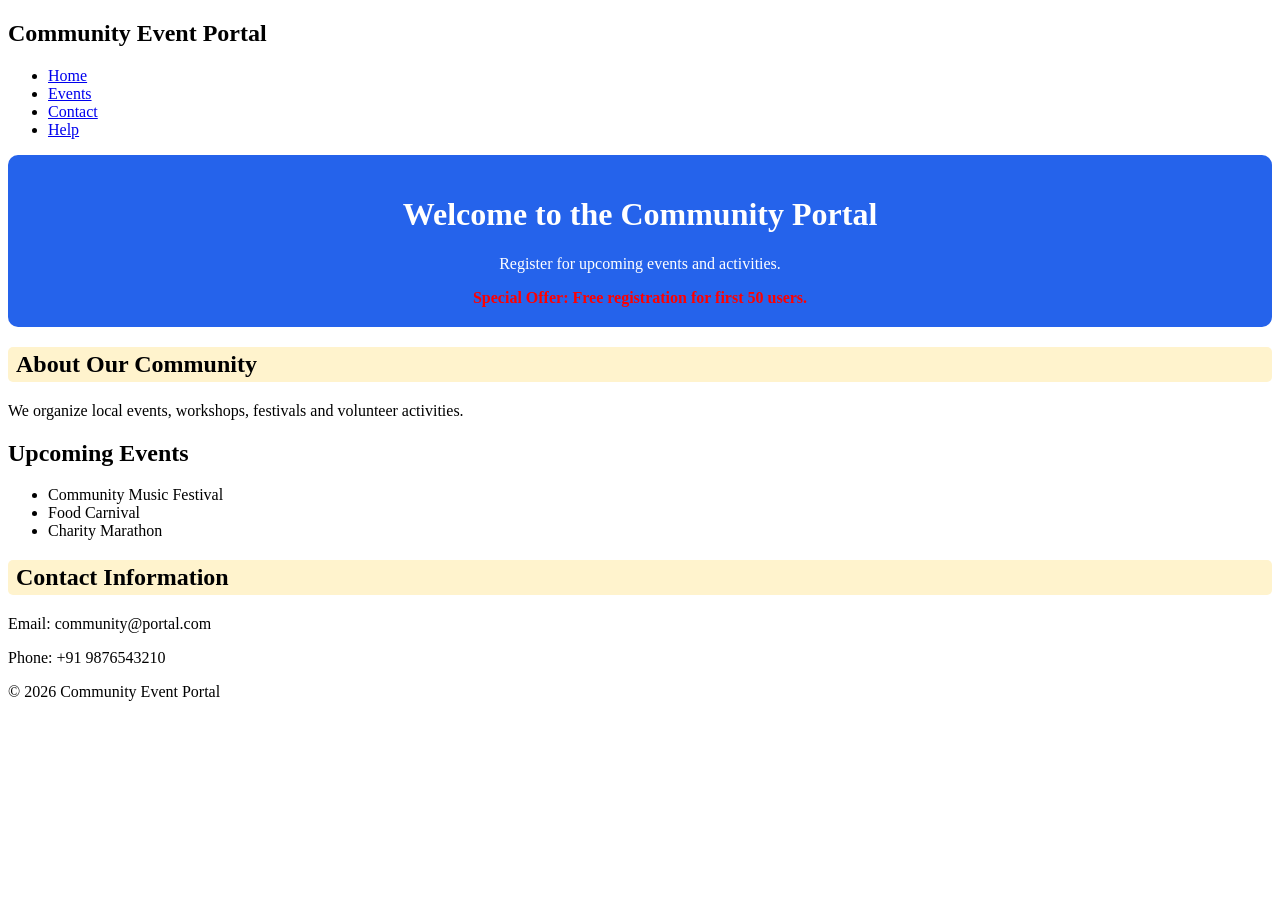
==== Module-01-HTML5/Community-Event-Portal/index.html @ 4c1cb388 "Completed HTML5 Exercises 1 2 3" ====
<!DOCTYPE html>
<html lang="en">
<head>
    <meta charset="UTF-8">
    <meta name="viewport" content="width=device-width, initial-scale=1.0">
    <title>Community Event Portal</title>

    <link rel="stylesheet" href="styles.css">

    <style>
        #welcomeBanner{
            background:#2563eb;
            color:white;
            padding:20px;
            text-align:center;
            border-radius:10px;
            margin-bottom:20px;
        }

        .highlight{
            background:#fff3cd;
            padding:4px 8px;
            border-radius:5px;
        }
    </style>
</head>
<body>

    <!-- Navigation -->

    <nav>
        <h2>Community Event Portal</h2>

        <ul>
            <li><a href="#home">Home</a></li>
            <li><a href="#events">Events</a></li>
            <li><a href="#contact">Contact</a></li>
            <li>
                <a href="help.html" target="_blank">
                    Help
                </a>
            </li>
        </ul>
    </nav>

    <!-- Main -->

    <main>

        <div id="welcomeBanner">
            <h1>Welcome to the Community Portal</h1>

            <p>
                Register for upcoming events and activities.
            </p>

            <span style="color:red;font-weight:bold;">
                Special Offer: Free registration for first 50 users.
            </span>
        </div>

        <section id="home">
            <h2 class="highlight">About Our Community</h2>

            <p>
                We organize local events, workshops,
                festivals and volunteer activities.
            </p>
        </section>

        <section id="events">
            <h2>Upcoming Events</h2>

            <ul>
                <li>Community Music Festival</li>
                <li>Food Carnival</li>
                <li>Charity Marathon</li>
            </ul>
        </section>

        <section id="contact">
            <h2 class="highlight">Contact Information</h2>

            <p>Email: community@portal.com</p>
            <p>Phone: +91 9876543210</p>
        </section>

    </main>

    <!-- Footer -->

    <footer>
        <p>© 2026 Community Event Portal</p>
    </footer>

    <script src="script.js"></script>

</body>
</html>
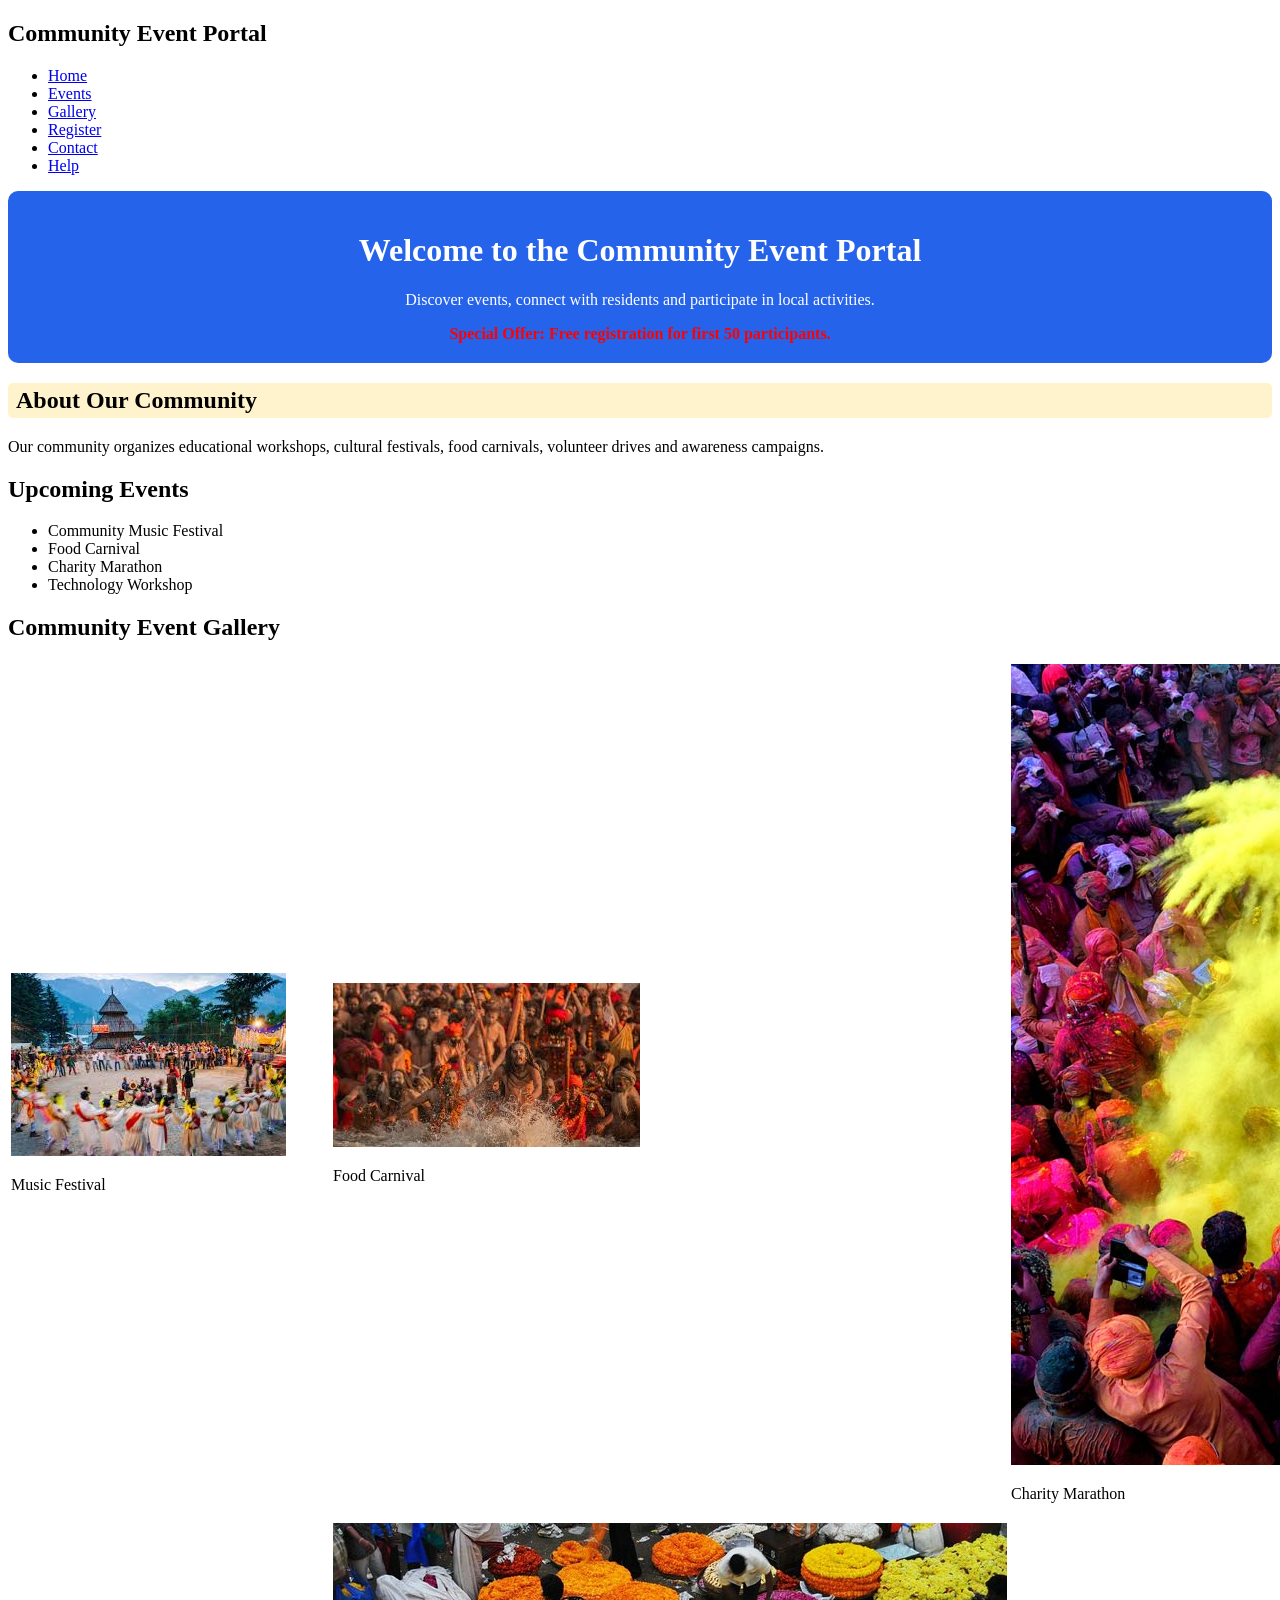
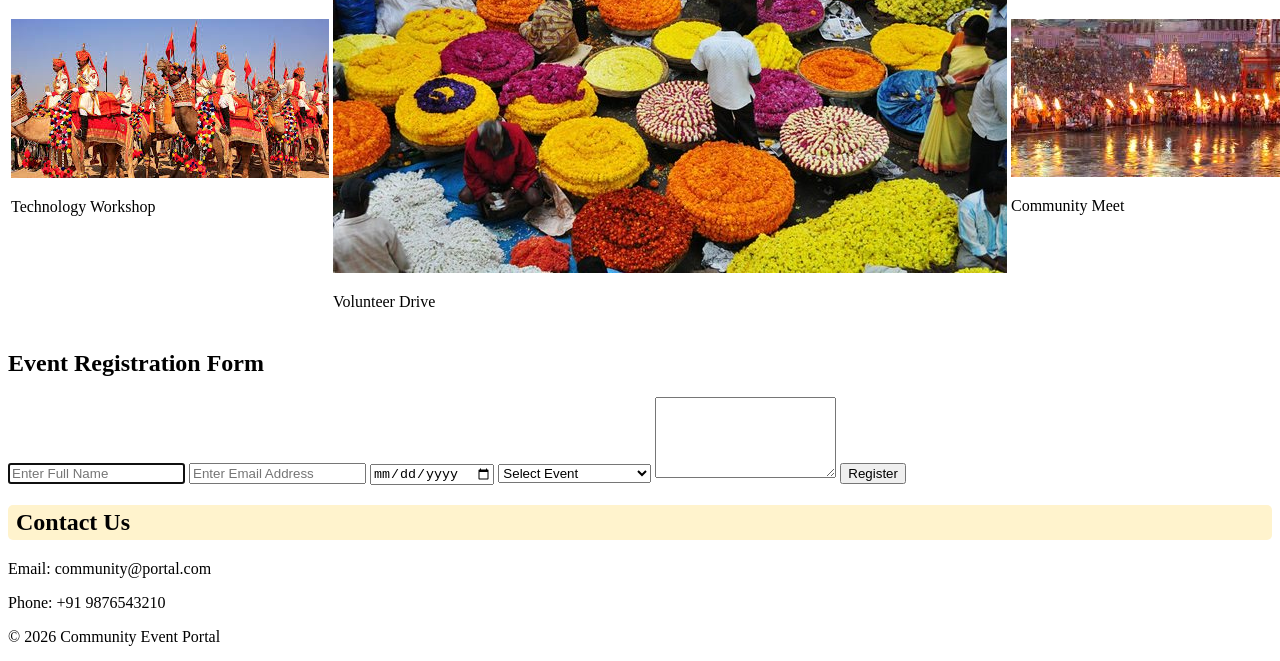
==== commit 7f9b67cf: "Completed HTML5 Exercises 4 and 5" ====
--- a/Module-01-HTML5/Community-Event-Portal/index.html
+++ b/Module-01-HTML5/Community-Event-Portal/index.html
@@ -1,5 +1,6 @@
 <!DOCTYPE html>
 <html lang="en">
+
 <head>
     <meta charset="UTF-8">
     <meta name="viewport" content="width=device-width, initial-scale=1.0">
@@ -8,22 +9,23 @@
     <link rel="stylesheet" href="styles.css">
 
     <style>
-        #welcomeBanner{
-            background:#2563eb;
-            color:white;
-            padding:20px;
-            text-align:center;
-            border-radius:10px;
-            margin-bottom:20px;
+        #welcomeBanner {
+            background: #2563eb;
+            color: white;
+            padding: 20px;
+            text-align: center;
+            border-radius: 10px;
+            margin-bottom: 20px;
         }
 
-        .highlight{
-            background:#fff3cd;
-            padding:4px 8px;
-            border-radius:5px;
+        .highlight {
+            background: #fff3cd;
+            padding: 4px 8px;
+            border-radius: 5px;
         }
     </style>
 </head>
+
 <body>
 
     <!-- Navigation -->
@@ -34,12 +36,10 @@
         <ul>
             <li><a href="#home">Home</a></li>
             <li><a href="#events">Events</a></li>
+            <li><a href="#gallery">Gallery</a></li>
+            <li><a href="#registration">Register</a></li>
             <li><a href="#contact">Contact</a></li>
-            <li>
-                <a href="help.html" target="_blank">
-                    Help
-                </a>
-            </li>
+            <li><a href="help.html" target="_blank">Help</a></li>
         </ul>
     </nav>
 
@@ -48,14 +48,14 @@
     <main>
 
         <div id="welcomeBanner">
-            <h1>Welcome to the Community Portal</h1>
+            <h1>Welcome to the Community Event Portal</h1>
 
             <p>
-                Register for upcoming events and activities.
+                Discover events, connect with residents and participate in local activities.
             </p>
 
             <span style="color:red;font-weight:bold;">
-                Special Offer: Free registration for first 50 users.
+                Special Offer: Free registration for first 50 participants.
             </span>
         </div>
 
@@ -63,26 +63,156 @@
             <h2 class="highlight">About Our Community</h2>
 
             <p>
-                We organize local events, workshops,
-                festivals and volunteer activities.
+                Our community organizes educational workshops, cultural festivals,
+                food carnivals, volunteer drives and awareness campaigns.
             </p>
         </section>
 
         <section id="events">
+
             <h2>Upcoming Events</h2>
 
             <ul>
                 <li>Community Music Festival</li>
                 <li>Food Carnival</li>
                 <li>Charity Marathon</li>
+                <li>Technology Workshop</li>
             </ul>
+
+        </section>
+
+        <section id="gallery">
+
+            <h2>Community Event Gallery</h2>
+
+            <table class="gallery-table">
+
+                <tr>
+
+                    <td>
+                        <img src="images/image1.jpg"
+                            alt="Music Festival"
+                            title="Music Festival"
+                            class="event-image">
+
+                        <p>Music Festival</p>
+                    </td>
+
+                    <td>
+                        <img src="images/image2.jpg"
+                            alt="Food Carnival"
+                            title="Food Carnival"
+                            class="event-image">
+
+                        <p>Food Carnival</p>
+                    </td>
+
+                    <td>
+                        <img src="images/image3.jpg"
+                            alt="Charity Marathon"
+                            title="Charity Marathon"
+                            class="event-image">
+
+                        <p>Charity Marathon</p>
+                    </td>
+
+                </tr>
+
+                <tr>
+
+                    <td>
+                        <img src="images/image4.jpg"
+                            alt="Workshop"
+                            title="Workshop"
+                            class="event-image">
+
+                        <p>Technology Workshop</p>
+                    </td>
+
+                    <td>
+                        <img src="images/image5.jpg"
+                            alt="Volunteer Drive"
+                            title="Volunteer Drive"
+                            class="event-image">
+
+                        <p>Volunteer Drive</p>
+                    </td>
+
+                    <td>
+                        <img src="images/image6.jpg"
+                            alt="Community Meet"
+                            title="Community Meet"
+                            class="event-image">
+
+                        <p>Community Meet</p>
+                    </td>
+
+                </tr>
+
+            </table>
+
+        </section>
+
+        <section id="registration">
+
+            <h2>Event Registration Form</h2>
+
+            <form id="eventForm">
+
+                <input
+                    type="text"
+                    id="name"
+                    placeholder="Enter Full Name"
+                    required
+                    autofocus>
+
+                <input
+                    type="email"
+                    id="email"
+                    placeholder="Enter Email Address"
+                    required>
+
+                <input
+                    type="date"
+                    id="date"
+                    required>
+
+                <select id="eventType" required>
+
+                    <option value="">
+                        Select Event
+                    </option>
+
+                    <option>Music Festival</option>
+                    <option>Food Carnival</option>
+                    <option>Charity Marathon</option>
+                    <option>Technology Workshop</option>
+
+                </select>
+
+                <textarea
+                    id="message"
+                    rows="5"
+                    placeholder="Enter Additional Message">
+                </textarea>
+
+                <button type="submit">
+                    Register
+                </button>
+
+                <output id="confirmation"></output>
+
+            </form>
+
         </section>
 
         <section id="contact">
-            <h2 class="highlight">Contact Information</h2>
+
+            <h2 class="highlight">Contact Us</h2>
 
             <p>Email: community@portal.com</p>
             <p>Phone: +91 9876543210</p>
+
         </section>
 
     </main>
@@ -96,4 +226,5 @@
     <script src="script.js"></script>
 
 </body>
+
 </html>
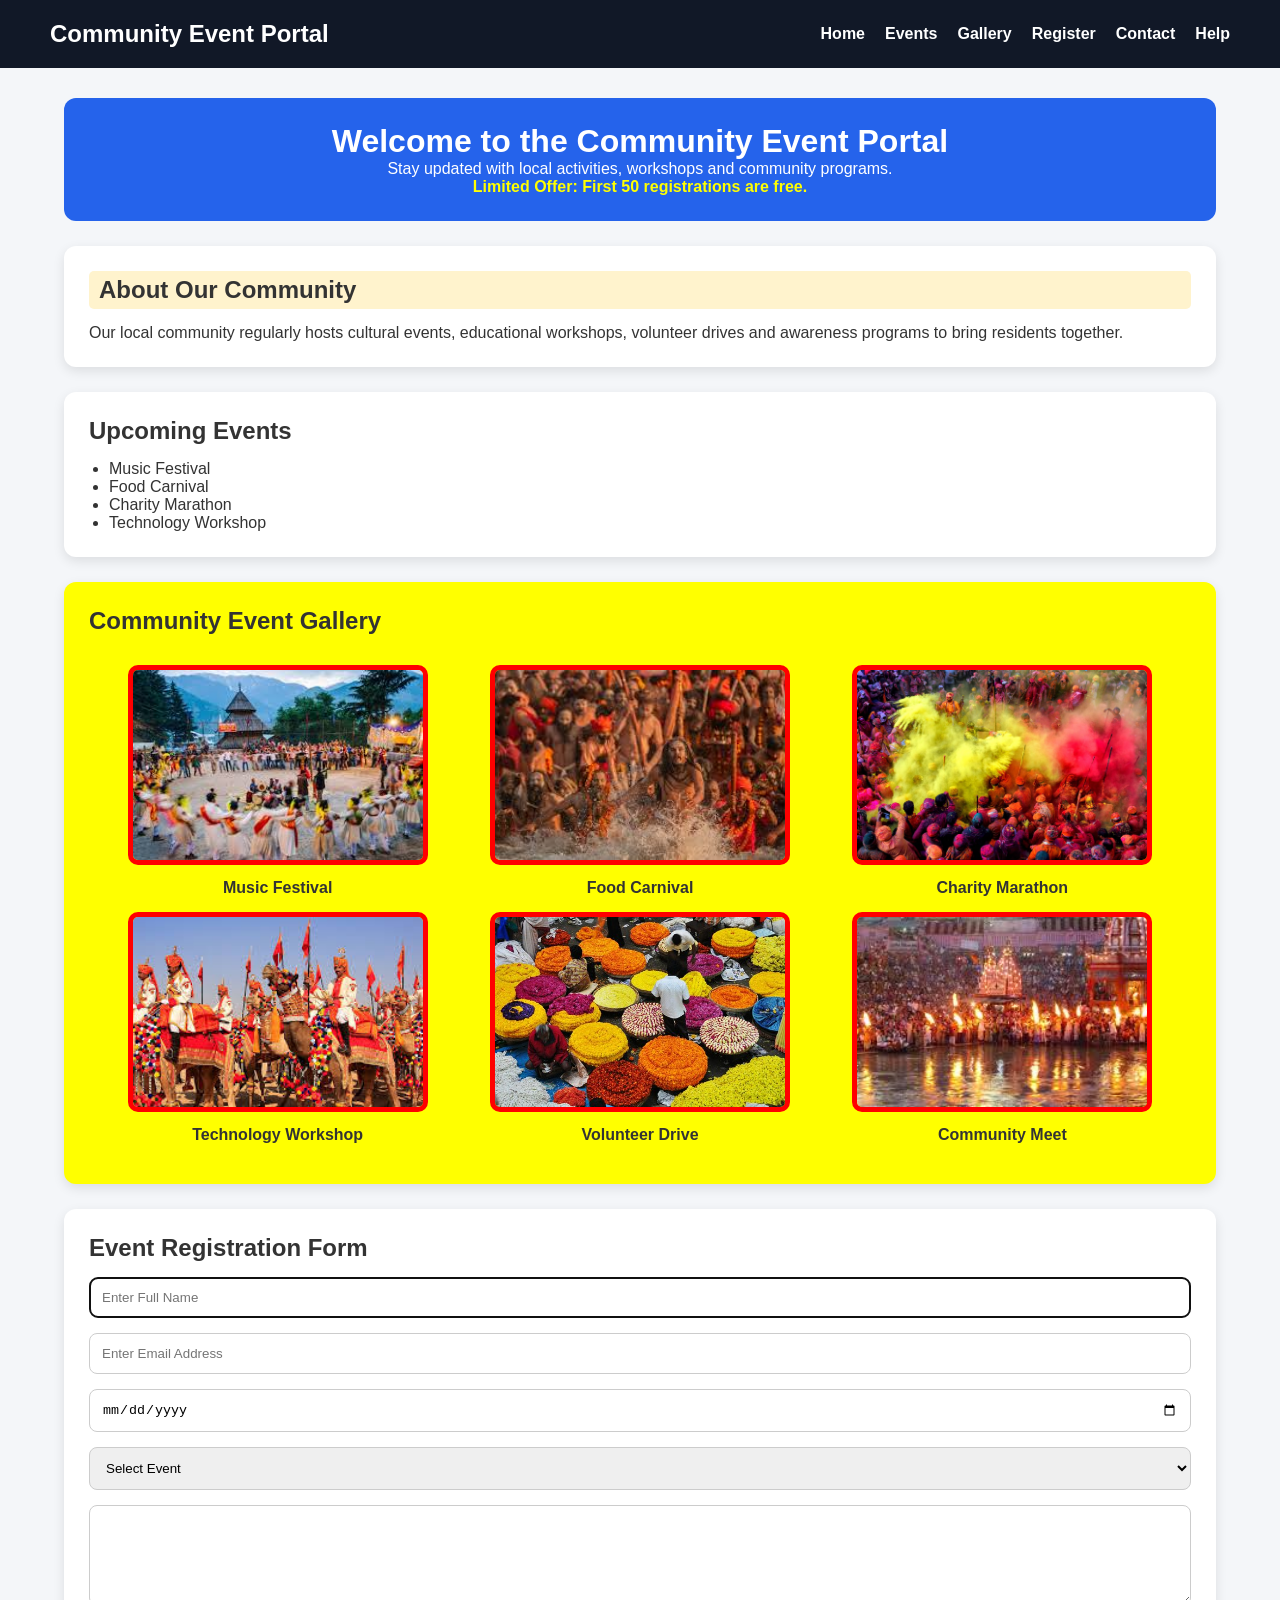
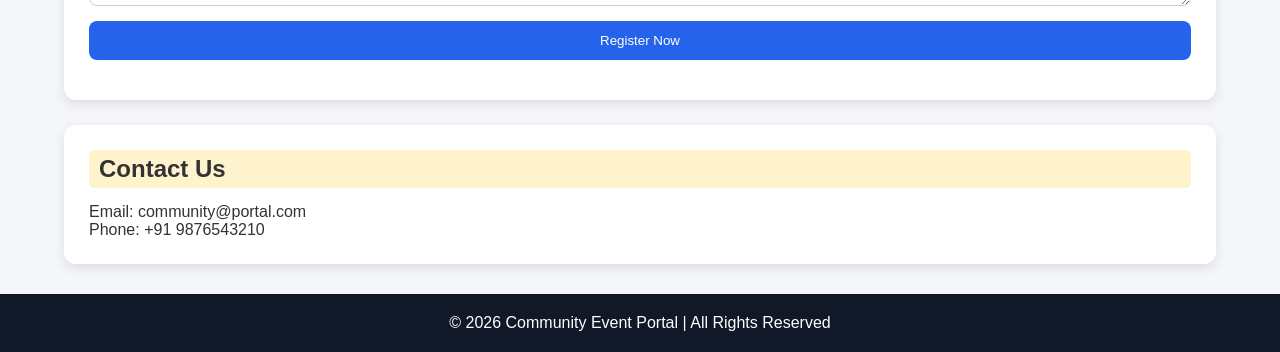
==== commit 91a113bb: "Complete HTML5 Community Event Portal with gallery improvements" ====
--- a/Module-01-HTML5/Community-Event-Portal/index.html
+++ b/Module-01-HTML5/Community-Event-Portal/index.html
@@ -6,21 +6,21 @@
     <meta name="viewport" content="width=device-width, initial-scale=1.0">
     <title>Community Event Portal</title>
 
-    <link rel="stylesheet" href="styles.css">
+    <link rel="stylesheet" href="style.css">
 
     <style>
         #welcomeBanner {
-            background: #2563eb;
+            background-color: #2563eb;
             color: white;
-            padding: 20px;
+            padding: 25px;
             text-align: center;
-            border-radius: 10px;
-            margin-bottom: 20px;
+            border-radius: 12px;
+            margin-bottom: 25px;
         }
 
         .highlight {
-            background: #fff3cd;
-            padding: 4px 8px;
+            background-color: #fff3cd;
+            padding: 5px 10px;
             border-radius: 5px;
         }
     </style>
@@ -31,7 +31,9 @@
     <!-- Navigation -->
 
     <nav>
-        <h2>Community Event Portal</h2>
+        <div class="logo">
+            <h2>Community Event Portal</h2>
+        </div>
 
         <ul>
             <li><a href="#home">Home</a></li>
@@ -51,11 +53,11 @@
             <h1>Welcome to the Community Event Portal</h1>
 
             <p>
-                Discover events, connect with residents and participate in local activities.
+                Stay updated with local activities, workshops and community programs.
             </p>
 
-            <span style="color:red;font-weight:bold;">
-                Special Offer: Free registration for first 50 participants.
+            <span style="color: yellow; font-weight: bold;">
+                Limited Offer: First 50 registrations are free.
             </span>
         </div>
 
@@ -63,8 +65,8 @@
             <h2 class="highlight">About Our Community</h2>
 
             <p>
-                Our community organizes educational workshops, cultural festivals,
-                food carnivals, volunteer drives and awareness campaigns.
+                Our local community regularly hosts cultural events, educational workshops,
+                volunteer drives and awareness programs to bring residents together.
             </p>
         </section>
 
@@ -72,8 +74,8 @@
 
             <h2>Upcoming Events</h2>
 
-            <ul>
-                <li>Community Music Festival</li>
+            <ul class="event-list">
+                <li>Music Festival</li>
                 <li>Food Carnival</li>
                 <li>Charity Marathon</li>
                 <li>Technology Workshop</li>
@@ -81,77 +83,48 @@
 
         </section>
 
-        <section id="gallery">
+        <!-- Gallery Section -->
+<section id="gallery">
+    <h2>Community Event Gallery</h2>
 
-            <h2>Community Event Gallery</h2>
+    <table class="gallery-table">
 
-            <table class="gallery-table">
+        <tr>
+            <td>
+                <img src="images/image1.jpg" alt="Music Festival" title="Music Festival" class="event-image">
+                <p>Music Festival</p>
+            </td>
 
-                <tr>
+            <td>
+                <img src="images/image2.jpg" alt="Food Carnival" title="Food Carnival" class="event-image">
+                <p>Food Carnival</p>
+            </td>
 
-                    <td>
-                        <img src="images/image1.jpg"
-                            alt="Music Festival"
-                            title="Music Festival"
-                            class="event-image">
+            <td>
+                <img src="images/image3.jpg" alt="Charity Marathon" title="Charity Marathon" class="event-image">
+                <p>Charity Marathon</p>
+            </td>
+        </tr>
 
-                        <p>Music Festival</p>
-                    </td>
+        <tr>
+            <td>
+                <img src="images/image4.jpg" alt="Technology Workshop" title="Technology Workshop" class="event-image">
+                <p>Technology Workshop</p>
+            </td>
 
-                    <td>
-                        <img src="images/image2.jpg"
-                            alt="Food Carnival"
-                            title="Food Carnival"
-                            class="event-image">
+            <td>
+                <img src="images/image5.jpg" alt="Volunteer Drive" title="Volunteer Drive" class="event-image">
+                <p>Volunteer Drive</p>
+            </td>
 
-                        <p>Food Carnival</p>
-                    </td>
+            <td>
+                <img src="images/image6.jpg" alt="Community Meet" title="Community Meet" class="event-image">
+                <p>Community Meet</p>
+            </td>
+        </tr>
 
-                    <td>
-                        <img src="images/image3.jpg"
-                            alt="Charity Marathon"
-                            title="Charity Marathon"
-                            class="event-image">
-
-                        <p>Charity Marathon</p>
-                    </td>
-
-                </tr>
-
-                <tr>
-
-                    <td>
-                        <img src="images/image4.jpg"
-                            alt="Workshop"
-                            title="Workshop"
-                            class="event-image">
-
-                        <p>Technology Workshop</p>
-                    </td>
-
-                    <td>
-                        <img src="images/image5.jpg"
-                            alt="Volunteer Drive"
-                            title="Volunteer Drive"
-                            class="event-image">
-
-                        <p>Volunteer Drive</p>
-                    </td>
-
-                    <td>
-                        <img src="images/image6.jpg"
-                            alt="Community Meet"
-                            title="Community Meet"
-                            class="event-image">
-
-                        <p>Community Meet</p>
-                    </td>
-
-                </tr>
-
-            </table>
-
-        </section>
+    </table>
+</section>
 
         <section id="registration">
 
@@ -161,43 +134,34 @@
 
                 <input
                     type="text"
-                    id="name"
                     placeholder="Enter Full Name"
                     required
                     autofocus>
 
                 <input
                     type="email"
-                    id="email"
                     placeholder="Enter Email Address"
                     required>
 
                 <input
                     type="date"
-                    id="date"
                     required>
 
-                <select id="eventType" required>
-
-                    <option value="">
-                        Select Event
-                    </option>
-
+                <select required>
+                    <option value="">Select Event</option>
                     <option>Music Festival</option>
                     <option>Food Carnival</option>
                     <option>Charity Marathon</option>
                     <option>Technology Workshop</option>
-
                 </select>
 
                 <textarea
-                    id="message"
                     rows="5"
-                    placeholder="Enter Additional Message">
+                    placeholder="Additional Message">
                 </textarea>
 
                 <button type="submit">
-                    Register
+                    Register Now
                 </button>
 
                 <output id="confirmation"></output>
@@ -220,7 +184,7 @@
     <!-- Footer -->
 
     <footer>
-        <p>© 2026 Community Event Portal</p>
+        <p>© 2026 Community Event Portal | All Rights Reserved</p>
     </footer>
 
     <script src="script.js"></script>
--- a/Module-01-HTML5/Community-Event-Portal/style.css
+++ b/Module-01-HTML5/Community-Event-Portal/style.css
@@ -0,0 +1,132 @@
+*{
+    margin:0;
+    padding:0;
+    box-sizing:border-box;
+}
+
+body{
+    font-family:Arial, sans-serif;
+    background:#f4f6f9;
+    color:#333;
+}
+
+nav{
+    background:#111827;
+    color:white;
+    padding:20px 50px;
+
+    display:flex;
+    justify-content:space-between;
+    align-items:center;
+}
+
+nav ul{
+    list-style:none;
+    display:flex;
+    gap:20px;
+}
+
+nav a{
+    text-decoration:none;
+    color:white;
+    font-weight:bold;
+}
+
+nav a:hover{
+    color:#60a5fa;
+}
+
+main{
+    width:90%;
+    max-width:1200px;
+    margin:30px auto;
+}
+
+section{
+    background:white;
+    padding:25px;
+    margin-bottom:25px;
+    border-radius:12px;
+    box-shadow:0 4px 12px rgba(0,0,0,0.1);
+}
+
+section h2{
+    margin-bottom:15px;
+}
+
+.event-list{
+    padding-left:20px;
+}
+
+.gallery-table{
+    width:100%;
+    table-layout:fixed;
+    border-spacing:15px;
+}
+
+.gallery-table td{
+    text-align:center;
+    vertical-align:top;
+}
+
+.event-image{
+    width:100%;
+    height:220px;
+    object-fit:cover;
+    border-radius:10px;
+    border:3px solid #2563eb;
+    transition:0.3s;
+}
+
+.event-image:hover{
+    transform:scale(1.03);
+}
+
+.gallery-table p{
+    margin-top:10px;
+    font-weight:bold;
+}
+
+#eventForm{
+    display:flex;
+    flex-direction:column;
+    gap:15px;
+}
+
+#eventForm input,
+#eventForm select,
+#eventForm textarea{
+    padding:12px;
+    border:1px solid #ccc;
+    border-radius:8px;
+}
+
+#eventForm button{
+    background:#2563eb;
+    color:white;
+    border:none;
+    padding:12px;
+    border-radius:8px;
+    cursor:pointer;
+}
+
+#eventForm button:hover{
+    background:#1d4ed8;
+}
+
+footer{
+    background:#111827;
+    color:white;
+    text-align:center;
+    padding:20px;
+}
+#gallery{
+    background:yellow !important;
+}
+
+.event-image{
+    width:300px !important;
+    height:200px !important;
+    object-fit:cover !important;
+    border:5px solid red !important;
+}
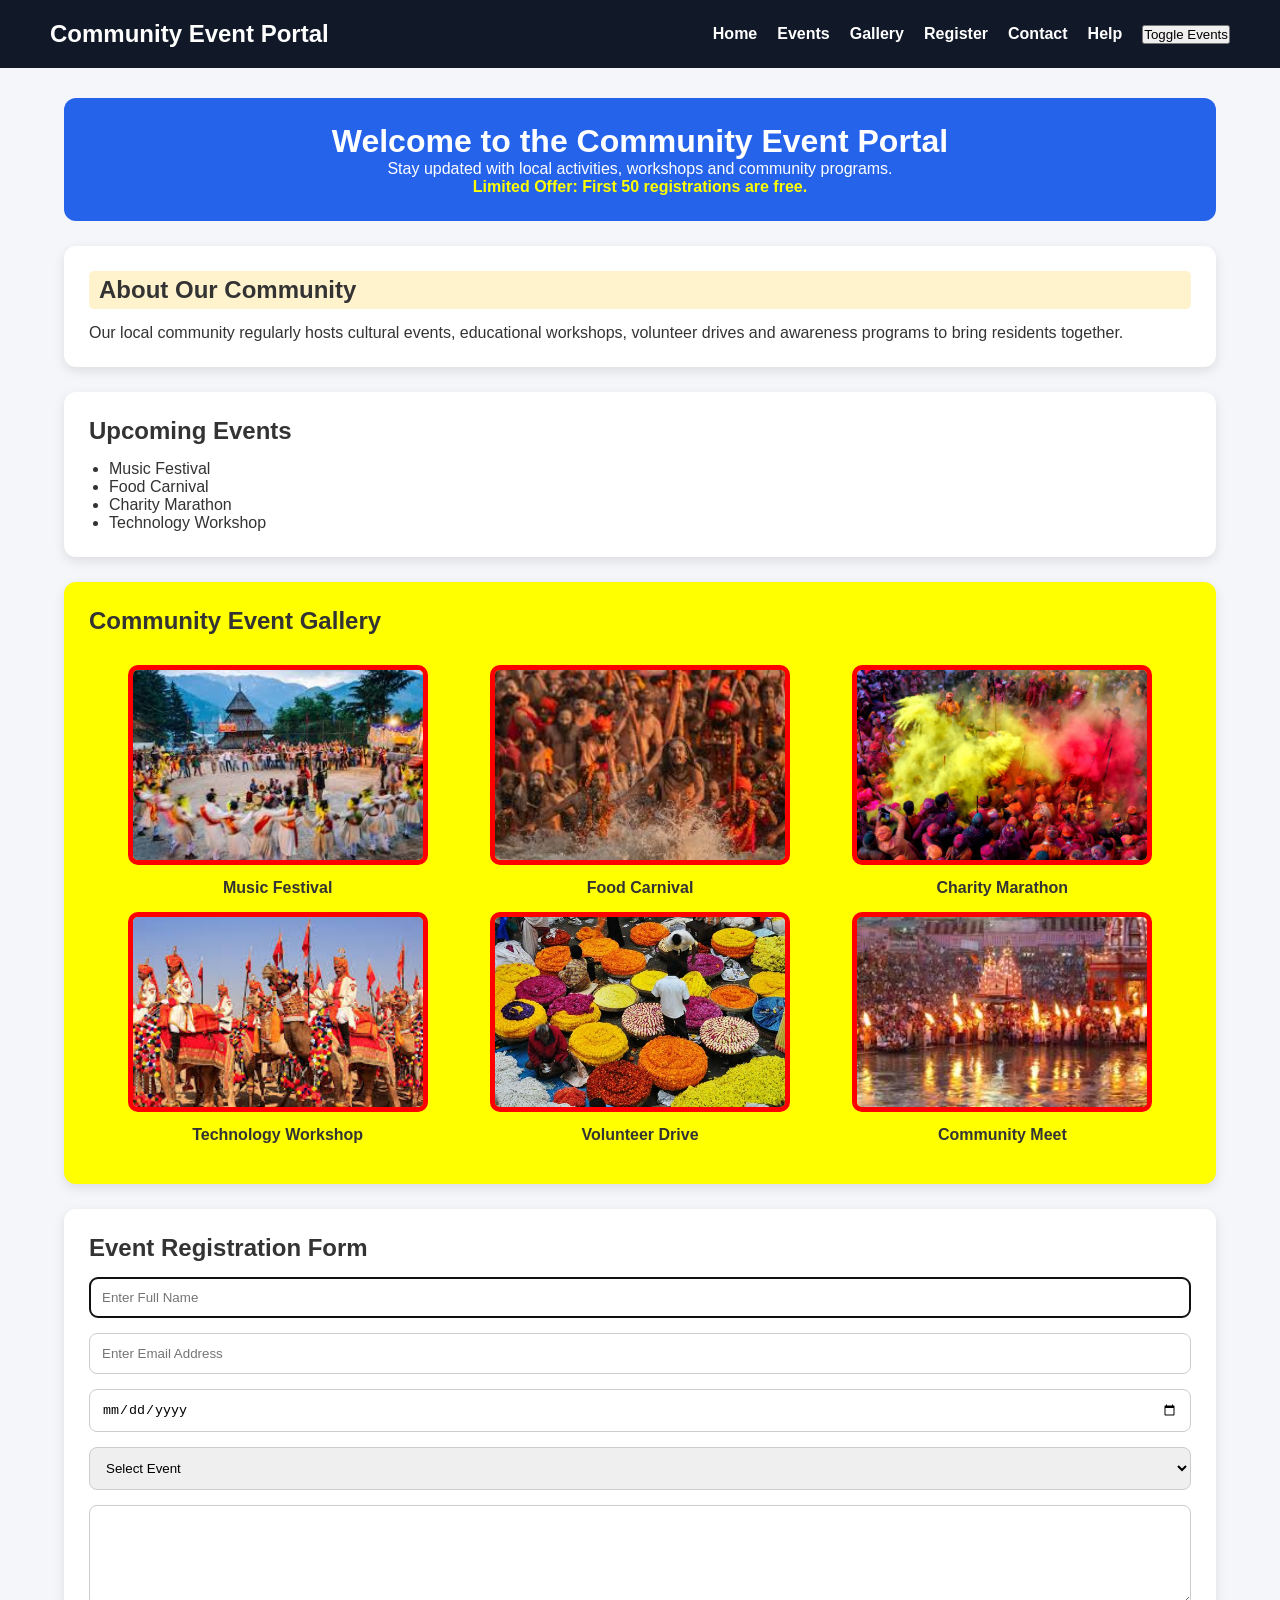
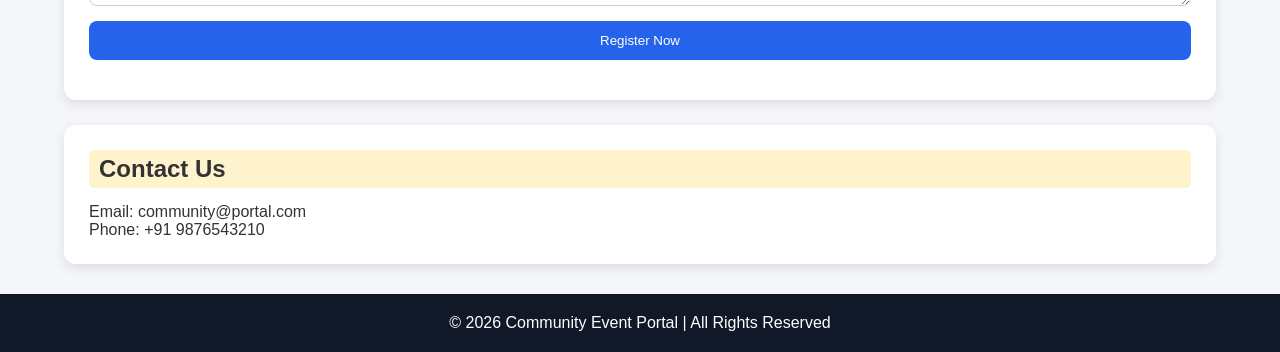
==== commit 404710ad: "Completed JavaScript Exercises 13 and 14" ====
--- a/Module-01-HTML5/Community-Event-Portal/index.html
+++ b/Module-01-HTML5/Community-Event-Portal/index.html
@@ -30,20 +30,28 @@
 
     <!-- Navigation -->
 
-    <nav>
-        <div class="logo">
-            <h2>Community Event Portal</h2>
-        </div>
-
-        <ul>
-            <li><a href="#home">Home</a></li>
-            <li><a href="#events">Events</a></li>
-            <li><a href="#gallery">Gallery</a></li>
-            <li><a href="#registration">Register</a></li>
-            <li><a href="#contact">Contact</a></li>
-            <li><a href="help.html" target="_blank">Help</a></li>
-        </ul>
-    </nav>
+   <!-- Navigation -->
+
+<nav>
+    <div class="logo">
+        <h2>Community Event Portal</h2>
+    </div>
+
+    <ul>
+        <li><a href="#home">Home</a></li>
+        <li><a href="#events">Events</a></li>
+        <li><a href="#gallery">Gallery</a></li>
+        <li><a href="#registration">Register</a></li>
+        <li><a href="#contact">Contact</a></li>
+        <li><a href="help.html" target="_blank">Help</a></li>
+
+        <li>
+            <button id="toggleEvents">
+                Toggle Events
+            </button>
+        </li>
+    </ul>
+</nav>
 
     <!-- Main -->
 
